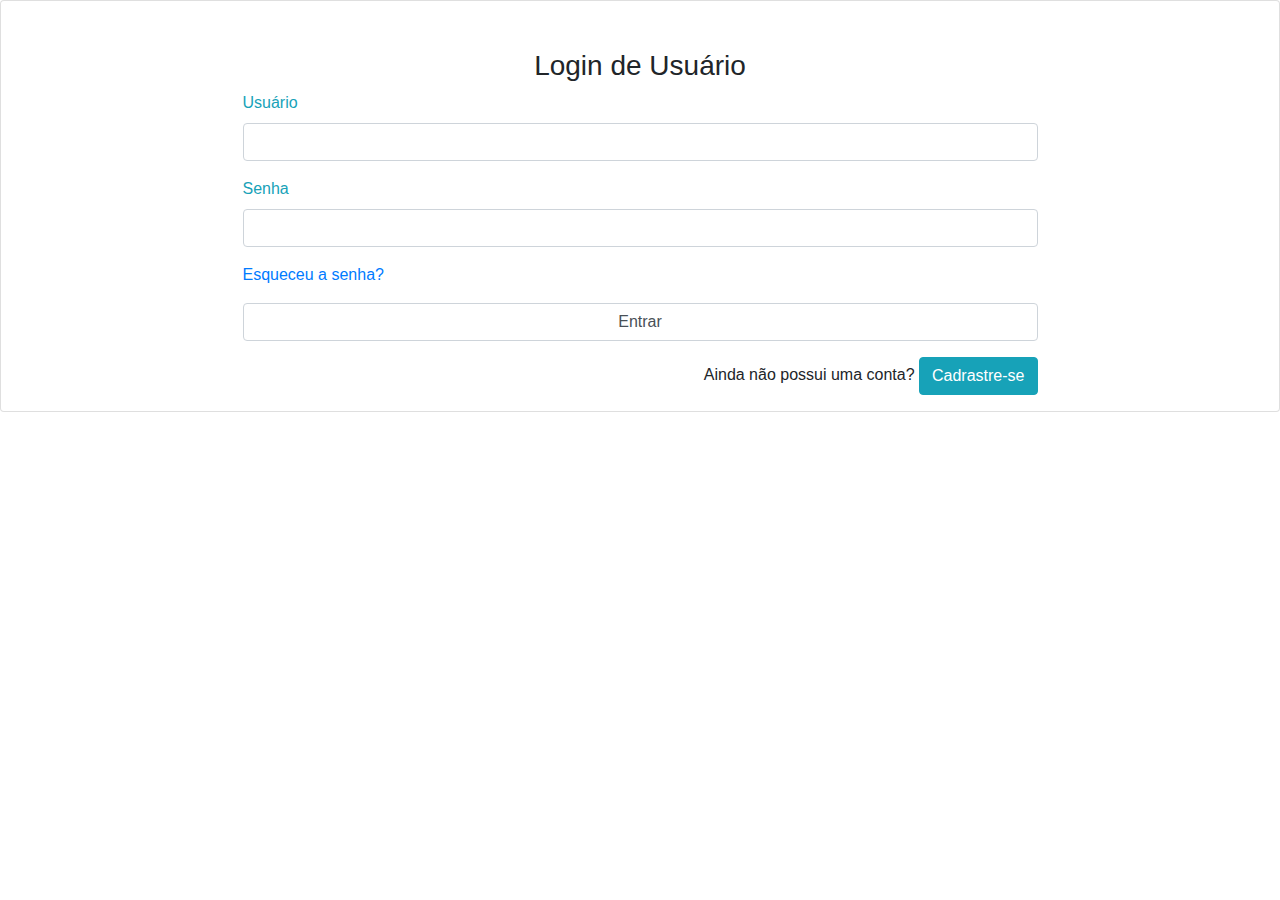
==== index.html @ 9b9b7226 "first commit" ====
<!DOCTYPE html>
<html lang="en">

<head>
	<meta charset="UTF-8">
	<meta name="viewport" content="width=device-width, initial-scale=1.0">
	<title>Realizar Login/Cadastro</title>
	<link rel="stylesheet" href="https://maxcdn.bootstrapcdn.com/bootstrap/4.0.0/css/bootstrap.min.css" integrity="sha384-Gn5384xqQ1aoWXA+058RXPxPg6fy4IWvTNh0E263XmFcJlSAwiGgFAW/dAiS6JXm"
	 crossorigin="anonymous">
     <link rel="stylesheet" href="login.css">
</head>

<body>
    
    <div class="card">
	<div id="login">
        <h3 class="text-center text-black pt-5">Login de Usuário</h3>
        <div class="container">
            <div id="login-row" class="row justify-content-center align-items-center">
                <div id="login-column" class="col-md-9">
                    <div id="login-box" class="col-md-12">
                        <form id="login-form" class="form" method="post" action="http://localhost:6789/login"> 
                            <div class="form-group text-left">
                                <label for="username" class="text-info">Usuário</label><br>
                                <input type="text" name="username" id="username" class="form-control">
                            </div>
                            <div class="form-group text-left">
                                <label for="password" class="text-info">Senha</label><br>
                                <input type="password" name="password" id="password" class="form-control">
                            </div>
                            <div class="form-group text-left">
                                <a href="#" class="recuperar_senha">Esqueceu a senha?</a>
                            </div>
                            <div class="form-group text-left">     
                                <input type="submit" name="submit" id="submit" class="form-control" value="Entrar">
                                
                            </div>
                        </form>
                    <div class="form-group text-right">
                        <p href="#" class="nao_tem_conta?">Ainda não possui uma conta? 
                        <button type="button" class="btn btn-info" id= "cadastrese" data-toggle="modal" data-target="#loginModal">Cadrastre-se</button></p>
                    </div>
                    </div>
                </div>
            </div>
        </div> 
    </div> 
    </div>
    
  <!-- Modal novo cadastro -->
  <div class="modal fade" id="loginModal" tabindex="-1" role="dialog" aria-labelledby="loginModalLabel" aria-hidden="true">
    <div class="modal-dialog" role="document">
      <div class="modal-content">
        <div class="modal-header">
          <h5 class="modal-title" id="loginModalLabel">Novo Cadastro</h5>
          <button type="button" class="close" data-dismiss="modal" aria-label="Close">
            <span aria-hidden="true">&times;</span>
          </button>
        </div>
        <div class="modal-body">
            <div id="login-box" class="col-md-12">
                <form id="login-form" class="form" method="post" action="http://localhost:6789//cadastrar/usuario">
                <!-- <form id="login-form" class="form" method="post" onsubmit="loginUser (this)"> -->
                    <h3 class="text-center text-info">Cadastro de novo usuário</h3>
                    <div class="form-group">
                        <label for="txt_nome" class="text-info">Nome Completo</label><br>
                        <input type="text" name="txt_nome" id="txt_nome" class="form-control">
                    </div>
                    <div class="form-group">
                        <label for="txt_login" class="text-info">Usuário</label><br>
                        <input type="text" name="txt_login" id="txt_login" class="form-control">
                    </div>
                    <div class="form-group">
                        <label for="txt_email" class="text-info">Email</label><br>
                        <input type="text" name="txt_email" id="txt_email" class="form-control">
                    </div>
                    <div class="form-group">
                        <label for="txt_senha" class="text-info">Senha</label><br>
                        <input type="password" name="txt_senha" id="txt_senha" class="form-control">
                    </div>
                </form>
            </div>
        </div>
        <div class="modal-footer">
          <button type="button" class="btn btn-secondary" data-dismiss="modal">Cancelar</button>
          <button type="button" id="btn_salvar" class="btn btn-info">Cadastrar</button>
        </div>
      </div>
    </div>
  </div>

    <script src="login.js"></script>

    <script>
        function processaFormLogin (event) {                
                event.preventDefault ();
                var username = document.getElementById('username').value;
                var password = document.getElementById('password').value;
                resultadoLogin = loginUser (username, password);
                if (resultadoLogin) {
                    window.location.href = 'calendario.html';
                }
                else { 
                    document.getElementById('username').value = "";
                    document.getElementById('password').value = "";
                    alert ('Usuário ou senha incorretos');
                } 
        }

        function esqueceuAsenha (event) {
            event.preventDefault ();
            var novaSenha  = document.getElementById('txt_novaSenha').value;
        }
        
        function salvaLogin (event) {
            event.preventDefault ();
            let login  = document.getElementById('txt_login').value;
            let nome   = document.getElementById('txt_nome').value;
            let email  = document.getElementById('txt_email').value;
            let senha  = document.getElementById('txt_senha').value;            
            
            if (login == 0 || nome == 0 || email == 0 || senha == 0) {
                salvaLogin.disabled = true; 
                alert('Cadastro negado. Não pode haver campos em branco.');
                return

            } else {
                addUser (nome, login, senha, email);
                document.getElementById('txt_login').value = "";
                document.getElementById('txt_nome').value = "";
                document.getElementById('txt_email').value = "";
                document.getElementById('txt_senha').value = "";
                alert ('Cadastro realizado com sucesso.');
                window.location.reload();
                return
            }
            
            $('#loginModal').modal('hide');
        }
        document.getElementById ('login-form').addEventListener ('submit', processaFormLogin);
        document.getElementById ('btn_salvar').addEventListener ('click', salvaLogin);        
    </script>

    <script src="https://code.jquery.com/jquery-3.2.1.slim.min.js" integrity="sha384-KJ3o2DKtIkvYIK3UENzmM7KCkRr/rE9/Qpg6aAZGJwFDMVNA/GpGFF93hXpG5KkN" crossorigin="anonymous"></script>
    <script src="https://cdnjs.cloudflare.com/ajax/libs/popper.js/1.12.9/umd/popper.min.js" integrity="sha384-ApNbgh9B+Y1QKtv3Rn7W3mgPxhU9K/ScQsAP7hUibX39j7fakFPskvXusvfa0b4Q" crossorigin="anonymous"></script>
    <script src="https://maxcdn.bootstrapcdn.com/bootstrap/4.0.0/js/bootstrap.min.js" integrity="sha384-JZR6Spejh4U02d8jOt6vLEHfe/JQGiRRSQQxSfFWpi1MquVdAyjUar5+76PVCmYl" crossorigin="anonymous"></script>    
</body>
</html>
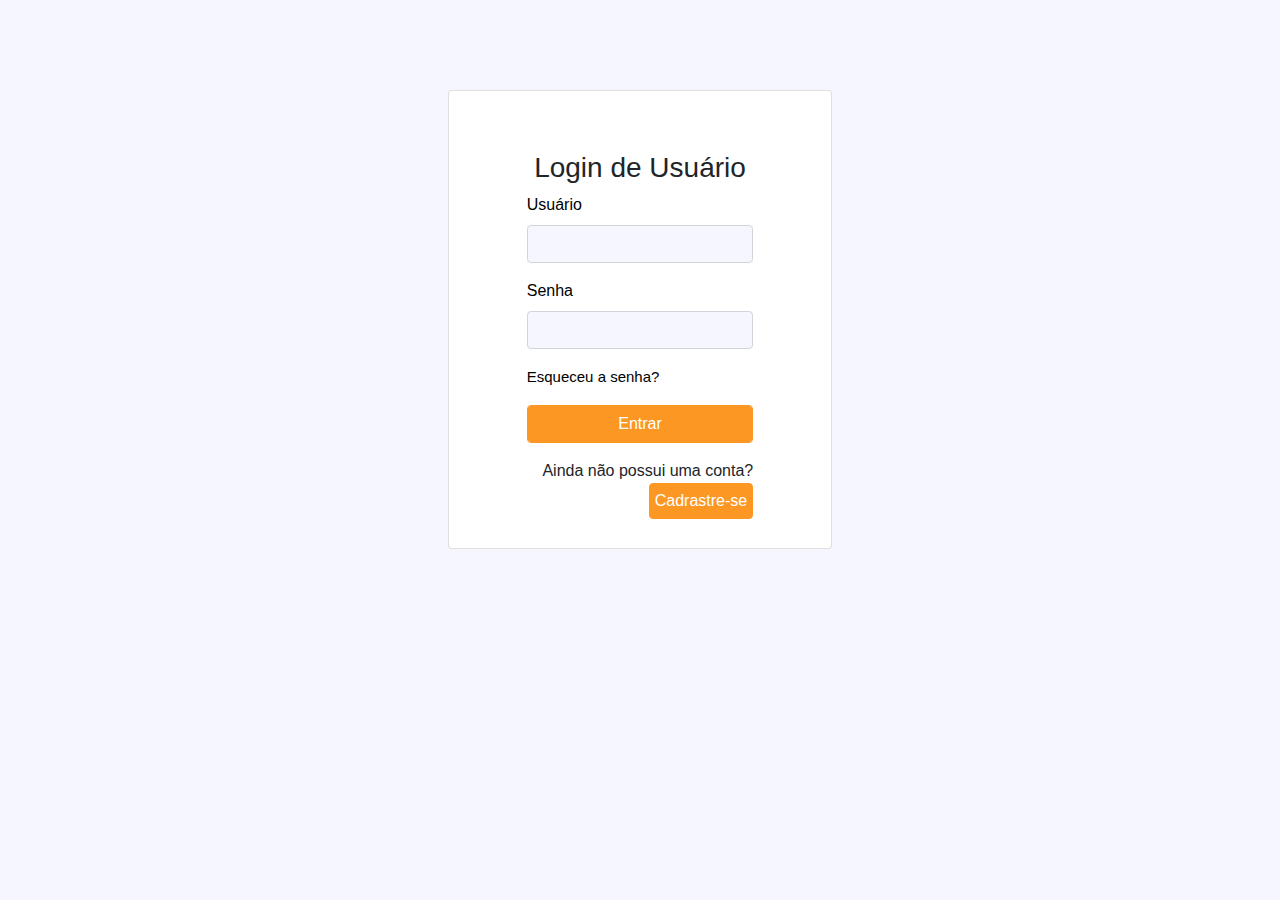
==== commit a4288806: "hotfix nos href's" ====
--- a/index.html
+++ b/index.html
@@ -7,7 +7,7 @@
 	<title>Realizar Login/Cadastro</title>
 	<link rel="stylesheet" href="https://maxcdn.bootstrapcdn.com/bootstrap/4.0.0/css/bootstrap.min.css" integrity="sha384-Gn5384xqQ1aoWXA+058RXPxPg6fy4IWvTNh0E263XmFcJlSAwiGgFAW/dAiS6JXm"
 	 crossorigin="anonymous">
-     <link rel="stylesheet" href="login.css">
+     <link rel="stylesheet" href="./styles/login.css">
 </head>
 
 <body>
@@ -89,7 +89,7 @@
     </div>
   </div>
 
-    <script src="login.js"></script>
+    <script src="./src/login.js"></script>
 
     <script>
         function processaFormLogin (event) {                
--- a/styles/login.css
+++ b/styles/login.css
@@ -0,0 +1,100 @@
+body {
+    /*background-color: #ff8700;
+    background-color: white;*/
+    background-color: #f5f6fe;
+}
+
+.modal-content{
+    /*background-color: #ff9c2b;
+    background-color: #ef8d34;*/
+    background-color: white;
+}
+
+.text-info{
+    color: black !important;
+    text-align: left;
+}
+
+#username { /*box do usuario*/
+    background-color: #f5f6fe;
+}
+
+#password { /*box da senha*/
+    background-color: #f5f6fe;
+}
+
+#txt_nome { /*box do nome*/
+    background-color: #f5f6fe;
+}
+
+#txt_login { /*box do nome de login*/
+    background-color: #f5f6fe;
+}
+
+#txt_email { /*box do email*/
+    background-color: #f5f6fe;
+}
+
+#txt_senha { /*box da senha*/
+    background-color: #f5f6fe;
+}
+
+#txt_senha2 { /*box da confirmacao senha*/
+    background-color: #f5f6fe;
+}
+
+#submit{ /*botão entrar*/
+    /*background-color: #ff8700;*/
+    background-color: #fc9723;
+    border: solid thin #fc9723;
+    color: white;
+    cursor: pointer;
+}
+
+#btn_logout{
+    background-color: #fc9723;
+    color: white;
+    border-radius: 3px;
+    border: solid thin #fc9723;
+    padding: 5px;
+    float: right;
+}
+
+
+.btn-info{ /*botão de cadastre-se*/
+    background-color: #fc9723;
+    border: solid thin #fc9723;
+    padding: 5px;
+    cursor: pointer;
+}
+
+.row #cadastrese:hover{
+    background-color: #fc9723;
+}
+
+#btn_salvar:hover{
+    background-color: #fc9723;
+}
+
+.btn-secondary{
+    padding: 5px;
+}
+
+.card-footer text-left text-black{
+    text-align: right;
+}
+
+.form-group a { /*esqueceu a senha*/
+    text-align: right;
+    font-size: 15px;
+    color: black;
+}
+
+.card {
+    padding-top: 1%;
+    padding-bottom: 1%;
+    margin: 7% 35%;
+    text-align: center;
+    /*background-color: #ff9c2b;*/
+    background-color: white;
+}
